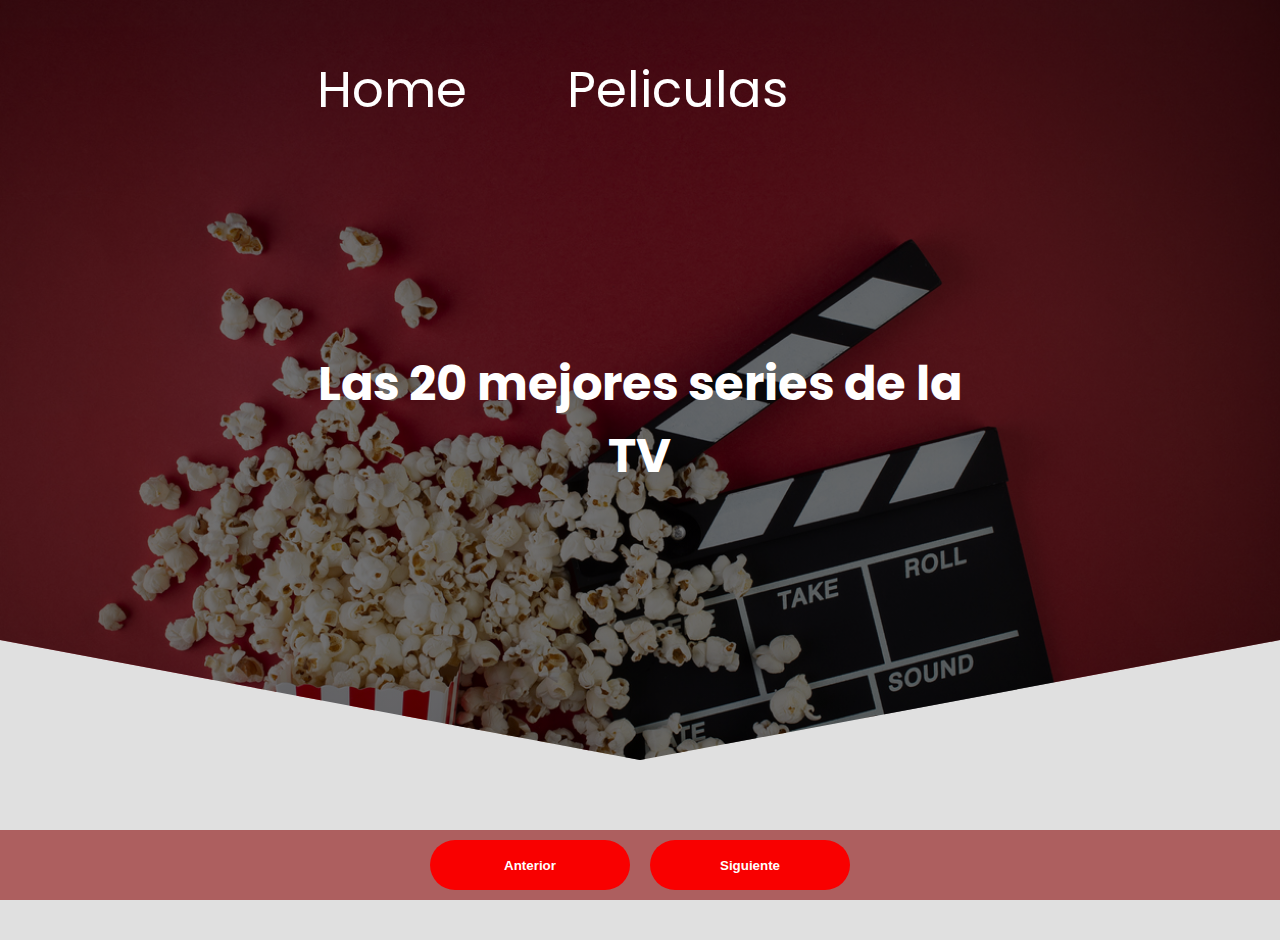
==== assets/series.html @ 24063954 "order" ====
<!DOCTYPE html>
<html lang="en">
<head>
    <meta charset="UTF-8">
    <meta http-equiv="X-UA-Compatible" content="IE=edge">
    <meta name="viewport" content="width=device-width, initial-scale=1.0">
    <link rel="preconnect" href="https://fonts.googleapis.com">
    <link rel="preconnect" href="https://fonts.gstatic.com" crossorigin>
    <link href="https://fonts.googleapis.com/css2?family=Poppins:wght@300&display=swap" rel="stylesheet">
    <link rel="stylesheet" href="./css/styles.css">
    <title>Series</title>
</head>
<body>
    
    <header class="hero" id="start">

        <nav class="nav container">          
            
            <ul class="nav__link nav__link--menu">
                
                <li class="nav__items">
                    <a href="index.html" class="nav__links">Home</a>
                </li>

                <li class="nav__items">
                    <a href="movies.html" class="nav__links">Peliculas</a>
                </li>

            </ul>

        </nav>

        <section class="hero__container container">
            <h1 class="hero__title">Las 20 mejores series de la TV</h1>
        </section>
        
    </header>

    <div class="container" id="container"></div>

    <div class="pag">
        <button id="btnBack">Anterior</button>
        <button id="btnNext">Siguiente</button>
    </div>

    <script src="./js/series.js"></script>
</body>
</html>
---- assets/css/styles.css ----
* {
	margin: 0;
	padding: 0;
	box-sizing: border-box;
    font-family: 'Poppins', sans-serif;
}

body {
	
	background: #e0e0e0;
	color: #1d1d1d;
}

.container {
	width: 90%;
	max-width: 1000px;
	margin: 40px auto 100px auto;

	display: grid;
	grid-template-columns: repeat(4, 1fr);
	gap: 40px;
}

.container .movie {
	text-align: center;
}

.container .movie .title {
	font-size: 16px;
	font-weight: 600;
}

.container .movie .poster {
	width: 100%;
	margin-bottom: 10px;
	border-radius: 15px;
}

/* Pagination */
.pag {
	position: fixed;
	bottom: 0;
	background: #ad5f5f;
	width: 100%;
	display: flex;
	justify-content: center;
	gap: 20px;
	padding: 10px;
}

.pag button {
	cursor: pointer;
	border: none;
	display: flex;
	align-items: center;
	justify-content: center;
	text-align: center;
	height: 50px;
	width: 200px;
	background: #f90000;
	color: #fff;
	border-radius: 100px;
	font-family: 'Montserrat', sans-serif;
	font-weight: 600;
	transition: .3s ease all;
}

.pag button:hover {
	background: #137c32;
}

.hero {
    width: 100%;
    height: 100vh;
    min-height: 600px;
    max-height: 800px;
    position: relative;
    display: grid;
    grid-template-rows: 100px 1fr;
    color: #fff;
    justify-content: center;
}

.hero::before {
    content: "";
    position: absolute;
    top: 0;
    left: 0;
    width: 100%;
    height: 100%;
    background-image: linear-gradient(180deg, #0000008c 0%, #0000008c 100%), url('../img/peliculas.jpg');
    background-size: cover;
    clip-path: polygon(0 0, 100% 0, 100% 80%, 50% 95%, 0 80%);
    z-index: -1;
}

/* Nav */ 
.nav {
    --padding-container:0;
    height: 100%;
    display: flex;
    align-items: center;
}

.nav__title{
    font-weight: 300;
}

.nav__link {
    margin-right: auto;
    padding: 0;
    font-size:50px;
    display: grid;
    grid-auto-flow: column;
    grid-auto-columns: max-content;
    gap: 2em;
}

.nav__items {
    list-style: none;
}

.nav__links {
    color: #fff;
    text-decoration: none;
}

.nav__menu{
    margin-left: auto;
    cursor: pointer;
    display: none
}

.nav__img{
    display: block;
    width: 30px;
}

.nav__close {
    display: var(--show, none);
}

/* Title */ 
.hero__title {
    font-size: 3rem;
}
.hero__container {
    max-width: 800px;
    --padding-container: 0;
    display: flex;
    grid-auto-rows: max-content;
    align-content: center;
    gap: 1em;
    text-align: center;
    align-items: center;
    justify-content: center;
}

.modal{
    position: fixed;
    top: 0;
    left: 0;
    right: 0;
    bottom: 0;
    background-color: #1d1d1dbd;
    display:flex;
    opacity: 0;
    pointer-events: none;
}

.modal--show{
    opacity: 1;
    pointer-events: unset;
    
}

.modal__container{
    margin: auto;
    width: 90%;
    max-width:600px;
    max-height: 90%;
    border-radius: 6px;
    padding: 3em 2.5em;
    background-color: #fff;
    display:grid;
    gap:1em;
    place-items: center;
    grid-auto-columns: 100%;
}

.modal__title{
    font-size: 2.5rem;
}

.modal__img{
   width:90%;
   max-width:300px; 
}

.modal__close{
    text-decoration: none;
    color: #fff;
    background-color: #ad5f5f;
    padding: 1em 3em;
    border-radius: 6px;
    display: inline-block;
    font-weight: 300;
    transition: background-color .3s;
}

.modal__close:hover{
    color:#ad5f5f;
    background-color:#fff;
}
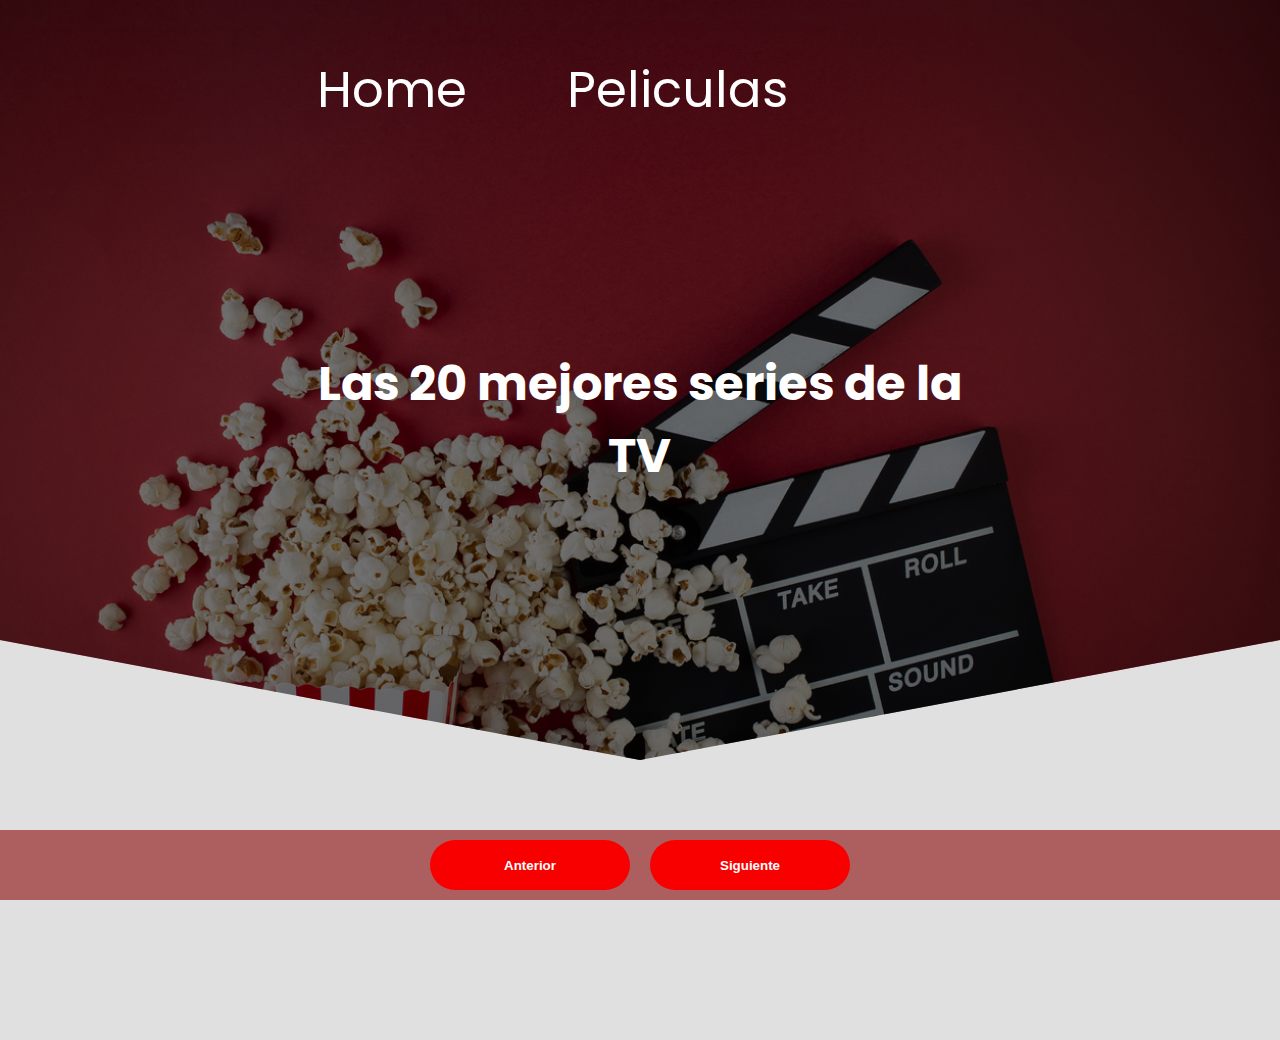
==== commit c5629422: "final changes" ====
--- a/assets/series.html
+++ b/assets/series.html
@@ -37,6 +37,7 @@
     </header>
 
     <div class="container" id="container"></div>
+    <div class="container" id="container_show"></div>
 
     <div class="pag">
         <button id="btnBack">Anterior</button>
--- a/assets/css/styles.css
+++ b/assets/css/styles.css
@@ -156,59 +156,141 @@
     justify-content: center;
 }
 
-.modal{
-    position: fixed;
+/* Modal */
+.modal {
+    display: none; /* Hidden by default */
+    position: fixed; /* Stay in place */
+    z-index: 1; /* Sit on top */
+    padding-top: 100px; /* Location of the box */
+    left: 0;
     top: 0;
-    left: 0;
-    right: 0;
+    width: 100%; /* Full width */
+    height: 100%; /* Full height */
+    overflow: auto; /* Enable scroll if needed */
+    background-color: rgb(0,0,0); /* Fallback color */
+    background-color: rgba(0,0,0,0.4); /* Black w/ opacity */
+}
+
+/* Modal Content */
+.modal-content {
+    position: relative;
+    background-color: #fefefe;
+    margin: auto;
+    padding: 0;
+    border: 1px solid #888;
+    width: 30%;
+    box-shadow: 0 4px 8px 0 rgba(0,0,0,0.2),0 6px 20px 0 rgba(0,0,0,0.19);
+    -webkit-animation-name: animatetop;
+    -webkit-animation-duration: 0.4s;
+    animation-name: animatetop;
+    animation-duration: 0.4s
+}
+
+.modal-content2 {
+    position: relative;
+    background-color: #fefefe;
+    margin: auto;
+    padding: 0;
+    border: 1px solid #888;
+    width: 100%;
+    box-shadow: 0 4px 8px 0 rgba(0,0,0,0.2),0 6px 20px 0 rgba(0,0,0,0.19);
+    -webkit-animation-name: animatetop;
+    -webkit-animation-duration: 0.4s;
+    animation-name: animatetop;
+    animation-duration: 0.4s
+}
+
+/* Add Animation */
+@-webkit-keyframes animatetop {
+    from {top:-300px; opacity:0} 
+    to {top:0; opacity:1}
+}
+
+@keyframes animatetop {
+    from {top:-300px; opacity:0}
+    to {top:0; opacity:1}
+    }
+
+/* The Close Button */
+.close {
+    color: white;
+    float: right;
+    font-size: 28px;
+    font-weight: bold;
+}
+
+.close:hover,
+.close:focus {
+    color: #000;
+    text-decoration: none;
+    cursor: pointer;
+}
+
+.modal-header {
+    padding: 2px 16px;
+    background-color: #ffffff;
+    color: black;
+    height:40px;
+}
+
+.modal-body {
+    padding: 2px 20px;
+    display: flex;
+}
+
+.column{
+    display: grid;
+    text-align: center;
+}
+
+.column .title{
+    font-weight: bold;
+    font-size: 45px;
+}
+.row2{
+    background-image: url("https://image.tmdb.org/t/p/w500/${backdrop_path}");
+}
+.green{
+    color:lightgreen;
+    font-weight: bold;
+    font-size: larger;
+}
+.orange{
+    color:orange;
+    font-weight: bold;
+    font-size: larger;
+    
+}
+.red{
+    color:red;
+    font-weight: bold;
+    font-size: larger;
+}
+
+
+.modal-footer {
+    padding: 2px 16px;
+    background-color: #5cb85c;
+    color: white;
+}
+
+.btn{
     bottom: 0;
-    background-color: #1d1d1dbd;
-    display:flex;
-    opacity: 0;
-    pointer-events: none;
-}
-
-.modal--show{
-    opacity: 1;
-    pointer-events: unset;
-    
-}
-
-.modal__container{
-    margin: auto;
-    width: 90%;
-    max-width:600px;
-    max-height: 90%;
-    border-radius: 6px;
-    padding: 3em 2.5em;
-    background-color: #fff;
-    display:grid;
-    gap:1em;
-    place-items: center;
-    grid-auto-columns: 100%;
-}
-
-.modal__title{
-    font-size: 2.5rem;
-}
-
-.modal__img{
-   width:90%;
-   max-width:300px; 
-}
-
-.modal__close{
-    text-decoration: none;
-    color: #fff;
-    background-color: #ad5f5f;
-    padding: 1em 3em;
-    border-radius: 6px;
-    display: inline-block;
-    font-weight: 300;
-    transition: background-color .3s;
-}
-
-.modal__close:hover{
-    color:#ad5f5f;
-    background-color:#fff;
-}+    background: #ff0000;
+    gap: 20px;
+    padding: 9px;
+    font-weight: bold;
+}
+
+.trailer{
+    bottom: 0;
+    background: green;
+    gap: 11px;
+    padding: 5px;
+    font-weight: bold;
+    margin: 10px;
+    height: 30px;
+    width: 150px;
+    justify-self: center;
+}
+
